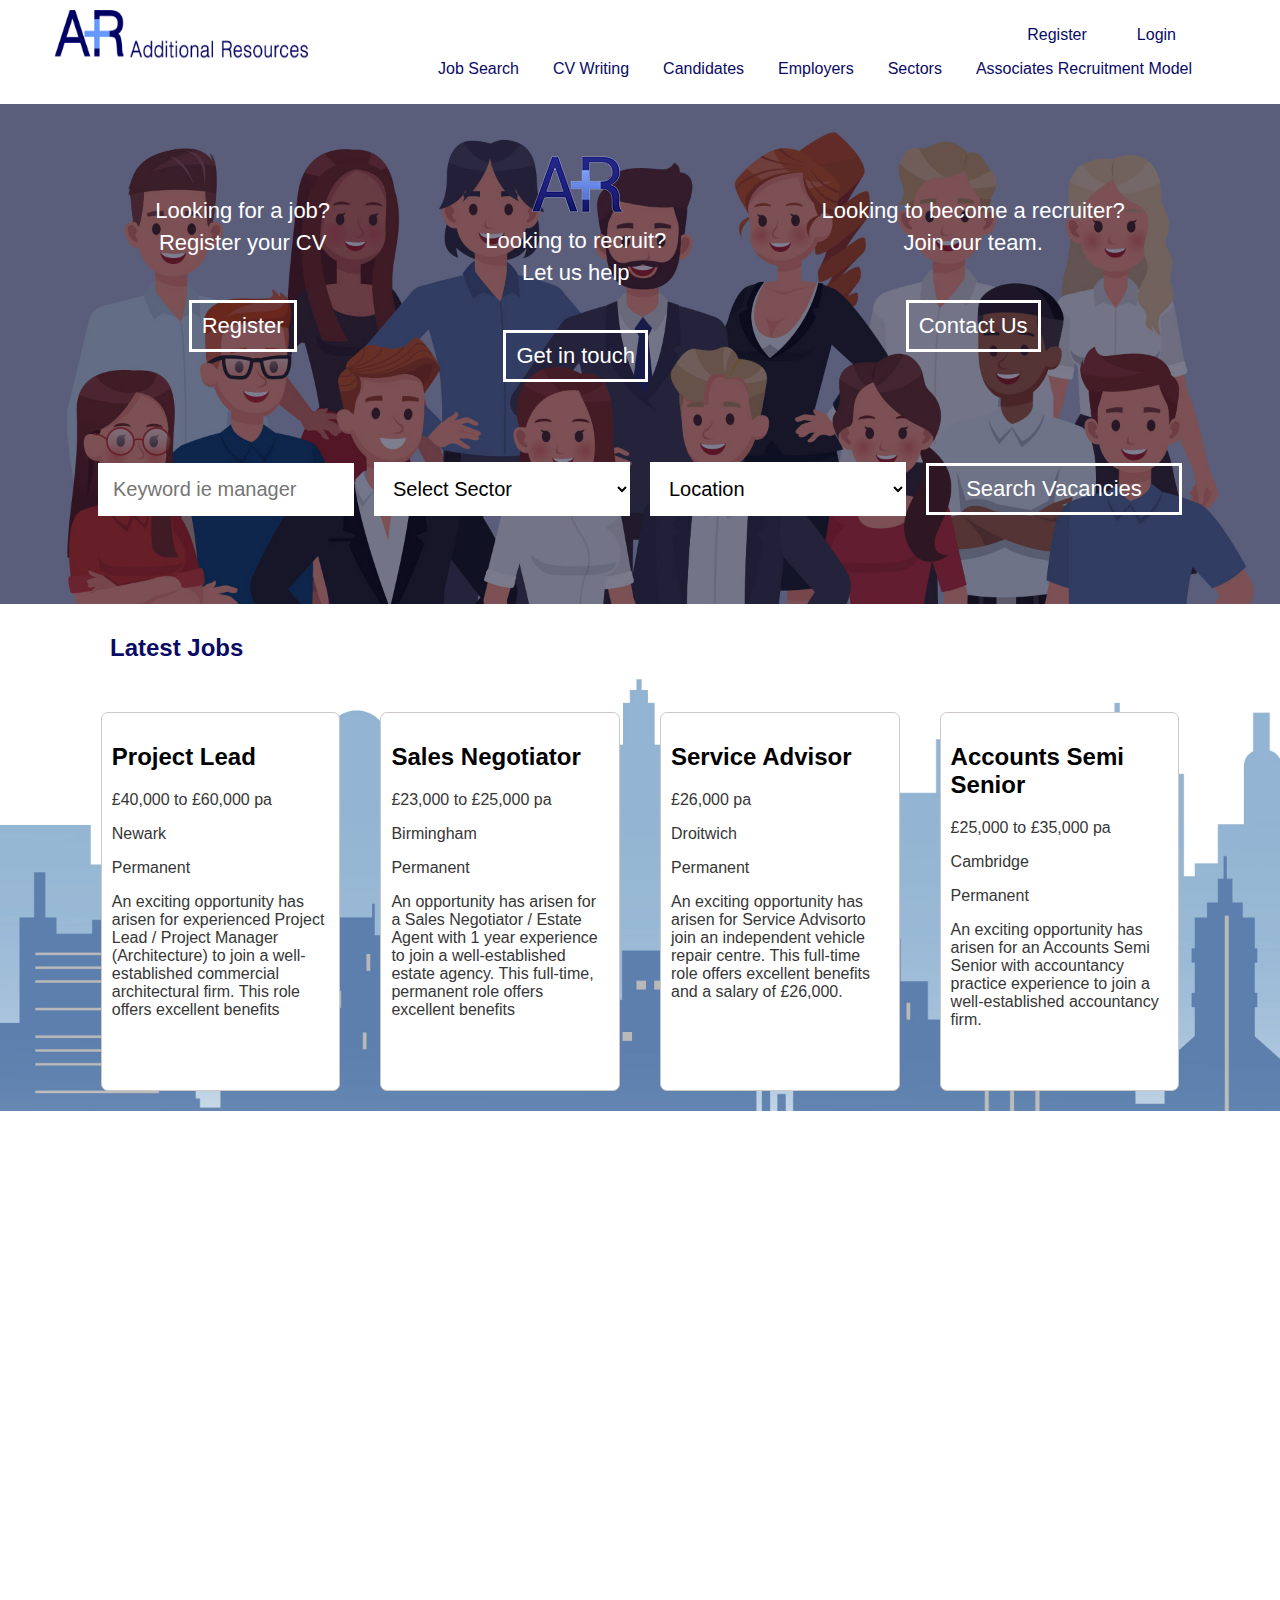
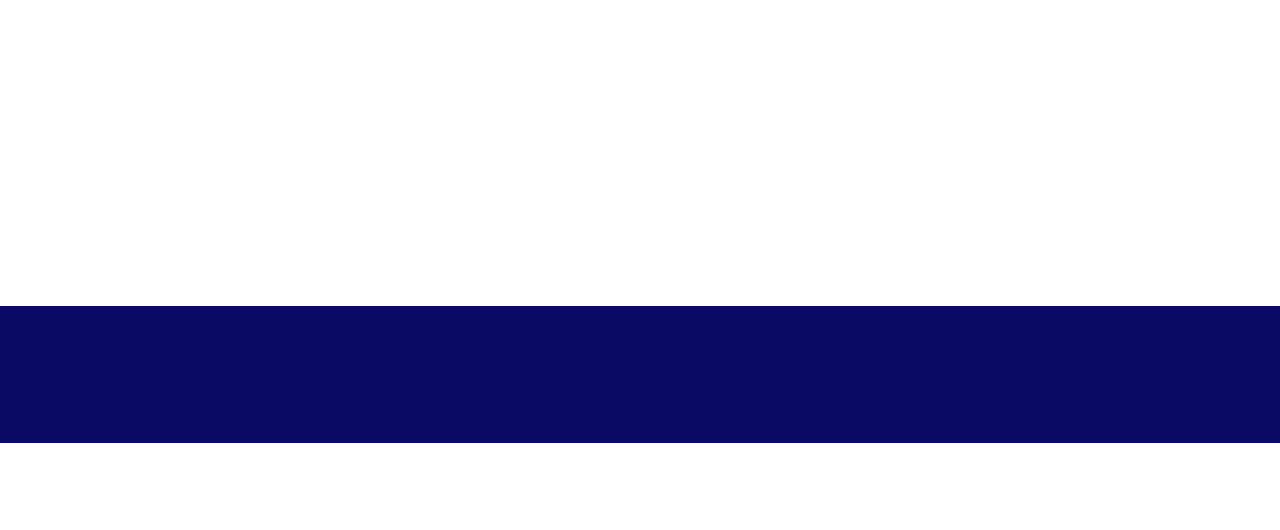
==== index.html @ f44f5a84 "new" ====
<html lang="en">
<head>
    <meta charset="UTF-8">
    <meta name="viewport" content="width=device-width, initial-scale=1.0">
    <title>Additional Resources</title>
    <link rel="shortcut icon" href="images/header_logo.png">
    <link rel="stylesheet" href="style.css">
</head>
<body>
    <header>
        <div id="head1">
<img src="images/sec_logo.png" alt="" id="img">
        </div>
        <div id="head2">
            <div class="head1">
               <ul>
                <li><a href="">Register</a></li>
                <li><a href="">Login</a></li>
               </ul>
            </div>
            <div class="head2">
                <ul >
                    <a href=""></a>
                    <li><a href="">Job Search</a></li>
                    <li><a href="">CV Writing</a></li>
                    <li><a href="">Candidates</a></li>
                    <li><a href="">Employers</a></li>
                    <li><a href="">Sectors</a></li>
                    <li><a href="">Associates Recruitment Model</a></li>
                 </ul>
            </div>

        </div>
        
    </header>
    <div id="side">
        <div id="underNav">
<img src="images/sec_logo.png" alt="">        
        </div>

        <div onclick="openNav()">
         <div class="container" onclick="myFunction(this)" id="sideNav">
             <div class="bar1"></div>
             <div class="bar2"></div>
             <div class="bar3"></div>
           </div>
         </div>
       </div>

       <div id="mySidenav" class="sidenav">
        <div style="text-align: center;margin-bottom: 40px;">
          <img src="images/sec_logo.png" alt="" id="img"> 
        </div>
        <a href="">Job Search</a>
        <a href="">CV Writing</a>
        <a href="">Candidates</a>
        <a href="">Employers</a>
        <a href="">Sectors</a>
        <a href="">Associates Recruitment Model</a>
        <hr>
        <a href="">Register</a>
        <a href="">Login</a>
         </div>
       
       
      </div>


    <div id="hero">
<div id="cover">
    <div id="in">
      <div>
  <p>Looking for a job?</p>  
<p>Register your CV </p>
<button>Register</button>
  </div>
  <div>
    <img src="images/header_logo.png" alt="">
   <p>Looking to recruit?</p> 
<p>Let us help</p>
<button>Get in touch</button>
  </div>
  <div>
  <p>Looking to become a recruiter?</p>  
<p>Join our team.</p>
<button>Contact Us</button>
  </div>   
    </div>
 
<div>
    <form action="">
        <div><input type="text" name="" id="" placeholder="Keyword ie manager"></div>
        <div><select>

    <option >Select Sector</option>
       <option >
                Accountancy
            </option>
    
        <option >
                Banking, Finance &amp; Insurance
            </option>
    
        <option value="90054">
                Car Industry
            </option>
    
        <option value="90055">
                Catering &amp; Hospitality
            </option>
    
        <option value="90057">
                Construction
            </option>
    
        <option value="90059">
                Education &amp; Training
            </option>
    
        <option value="90039">
                Engineering
            </option>
    
        <option value="90062">
                Healthcare &amp; Pharmaceuticals
            </option>
    
        <option value="90063">
                HR and Recruitment
            </option>
    
        <option value="90030">
                IT &amp; Internet
            </option>
    
        <option value="90064">
                Legal
            </option>
    
        <option value="90066">
                Manufacturing
            </option>
    
        <option value="90050">
                Marketing &amp; PR
            </option>
    
        <option value="90075">
                Property
            </option>
    
        <option value="90078">
                Sales
            </option>
    
        <option value="90080">
                Secretarial, PA &amp; Administration
            </option>
    
        <option value="90083">
                Transport &amp; Logistics
            </option>
    
    </select></div>
        <div><select name="" id="">
    <option value="">Location</option>
</select></div>

        <div><button id="subm">Search Vacancies</button></div>
    </form>
</div>
</div>
    </div>


    <section>
        <div style="margin: 30px;margin-left: 110px;color: #0a0a64;"> <h2>Latest Jobs</h2></div>
       
        <div id="latest">
            <div>
             <h2>Project Lead</h2>   
<p>£40,000 to £60,000 pa</p>
<p>Newark</p>
<p>Permanent</p>
<p>An exciting opportunity has arisen for experienced Project Lead / Project Manager (Architecture) to join a well-established commercial architectural firm. This role offers excellent benefits</p>
    <div style="text-align: center;"><button>VIEW/APPLY</button>   </div>
  
</div>
            <div>
               <h2>Sales Negotiator</h2> 
<p>£23,000 to £25,000 pa</p>
<p>Birmingham</p>
<p>Permanent</p>
<p>An opportunity has arisen for a Sales Negotiator / Estate Agent with 1 year experience to join a well-established estate agency. This full-time, permanent role offers excellent benefits</p>
<div style="text-align: center;"><button>VIEW/APPLY</button>   </div>
</div>
            <div>
           <h2> Service Advisor</h2>    
<p>£26,000 pa</p>
<p>Droitwich</p>
<p>Permanent</p>
<p>An exciting opportunity has arisen for Service Advisorto join an independent vehicle repair centre. This full-time role offers excellent benefits and a salary of £26,000. </p>
<div style="text-align: center;"><button>VIEW/APPLY</button>   </div> 
            </div>
            <div>
      <h2> Accounts Semi Senior</h2>         
<p>£25,000 to £35,000 pa</p>
<p>Cambridge</p>
<p>Permanent</p>
<p>An exciting opportunity has arisen for an Accounts Semi Senior with accountancy practice experience to join a well-established accountancy firm. </p>
<div style="text-align: center;"><button>VIEW/APPLY</button>   </div> 
            </div>
        </div>
    </section>

    <div id="next1">
<div>
  <h1 style="color: #0a0a64;">Making a job change.</h1>  
<p>Finding a new job or career is one of the most important steps in a person’s life. Additional Resources have been providing a first class service to candidates for many years. We have a broad range of job opportunities and will help you identify your best qualities and find you a role that suits your skills and experience. We support you through the interview process and give you guidance along the way.
</p>
<p style="color: #04B4F4;">Why choose us for your Recruitment?</p>
<p>We know how important it is to attract the right talent for your business, our recruitment service will help you access these candidates from a wider talent pool. Our approach is to understand what candidate fits your needs and the company culture. We have recruiters based across the UK building relationships and networking with candidates, making sure we can provide you with a personal and prompt service. We are experienced and fully established within the UK recruitment market.
</p>
</div>
<div><img src="images/plug_homepage_image.jpg" alt=""></div>
    </div>

<div id="next1">
    <div>
      <h1 style="color: #0a0a64;">Want to get into Recruiting?</h1>  
<p>We have created a comprehensive range of business tools to provide you with everything you need to start and build a successful recruitment desk. Our flexible range of technology and support services will ensure your get off to a flying start!?
   </p>
 </div>
    <div><img src="images/plug_homepage_image_2.jpg" alt=""></div>
</div>

<footer>
    <div>
<div >
        <img src="images/logo_footer.png" alt="" >
    </div>
 
</div>
<div >
    <img src="images/APSCoUKLogoMONO_footer.png" alt="" >
 </div>
<div >
    <img src="images/Turning-timesheets.png" alt="" id="turn" >
 </div>

    <div style="display: flex;flex-direction: row;" id="socials">
        <img src="images/social_facebook.png" alt="" >
        <img src="images/social_linkedin.png" alt="">
        <img src="images/social_twitter.png" alt="">
     </div>
   
  
</footer>

<div class="last">
<div >
   <a href="">Website Terms</a> 
   <a href="">Privacy Policy</a>
   <a href="">Contact</a>
   <a href="">Blog</a>
</div>
<div >
    <a>Copyright ©2024  Additional Resources</a>
</div>
</div>
<script src="script.js"></script>
</body>
</html>
---- style.css ----
header{
    display: flex;flex-direction: row;justify-content: center;
    position: sticky;top: 0;z-index: 10000;background-color: #fff;
}
header>div{
    text-align: center;margin: 10px;
}
#head1{
    width: 20%;
}
#head2{
    width: 70%;
}
#head1 img{
    width: 100%;height: 50px;
}
.head2>ul>li{
    list-style-type: none;padding: 0;
}
.head2>ul{
    display: flex;flex-direction: row;justify-content: space-evenly;
   
}

.head2>ul li>a{
    text-decoration: none;color: #0a0a64;font-size: 16px;font-weight: 500;
}
.head2 a:hover{
    transition: 0.5s;text-decoration: underline;
}
 header a:hover{
  transition: 0.5s;text-decoration: underline;
}
.head1>ul{
    display: flex;flex-direction: row;justify-content: end;
}
.head1>ul li{
    margin-right: 50px;list-style-type: none;
}
.head1 a{
    color: #0a0a64;text-decoration: none;font-weight: 500;
}
body{
    margin: 0;padding: 0;
    font-family: 'Segoe UI', Tahoma, Geneva, Verdana, sans-serif;
}

#hero{
    background-image: url(images/header_video.jpg);background-repeat: no-repeat;height: 500px;
    background-size: cover;position: relative;
}
#cover{
    position: absolute;top: 0;bottom: 0;left: 0;right: 0;background-color:#0000003b;
}

#in{
    display: flex;flex-direction: row;flex-wrap: nowrap;justify-content: space-evenly;
    color: #fff;text-align: center;font-size: 22px;align-items:center;margin-top: 50px;
}
#in p{
    line-height: 10px;color: #fff;
}
#in button{
    padding: 10px;border: 3px solid #fff;background-color: #ffffff00;font-size: 22px;color: #fff;margin-top: 30px;
}
#cover form{
    display: flex;flex-direction: row;justify-content: center;align-items: center;
}
#cover form>div{
    width: 20%;margin: 10px;
}
#cover form>div>select{
    padding: 15px;background-color: #fff;color: #000000;border: none;font-size: 20px;width: 100%;
}
#cover form>div>input{
    padding: 15px;background-color: #fff;color: #000000;border: none;font-size: 20px;width: 100%;
}
#cover form{
   text-align: center;margin-top: 70px;
}
#subm{
    padding: 10px;border: 3px solid #fff;background-color: #ffffff00;color: #fff;font-size: 22px;
width: 100%;
}
section{
    background-image: url(images/background_latest_jobs.jpg);background-repeat: no-repeat;height: auto;
    background-size: cover;position: relative;
}
#latest{
    display: flex;flex-direction: row;flex-wrap: wrap;justify-content: center;justify-content: center;
}
#latest>div{
    width: 17%;margin: 20px;background-color: #fff;border: 1px solid rgb(207, 200, 200);border-radius: 7px;
    padding: 10px;text-align: left;
}
#latest button{
    background-color: #0a0a64;color: #fff;padding: 10px;border: none;border-radius: 8px;
}
p{
    color: #363636;
}
#next1{
    display: flex;flex-direction: row;justify-content: space-evenly;
}
#next1>div{
    margin: 20px;width: 40%;
}
#next1 h1{
    font-size: 40px;
}
#next1 img{
    width: 100%;
}
footer{
    background-color: #0a0a64
}
footer{
   display: flex;flex-direction: row;justify-content:space-evenly;
}
footer>div{
padding: 10px;color: #F9FAFB;margin: 20px;width: 20%;
}
footer>#socials img{
    width: 60px;height: 60px;
}
#turn{
    width: 100px;
}
.last{
   display: flex;flex-direction: row;justify-content: space-between;padding: 20px;
}
.last a{
    text-decoration: none;color: #363636;padding: 10px;font-weight: bold;
}
#side{
    background-color: #fff;
   padding: 20px;
    display: none;z-index: 10000;

}
#side img{
    display: none;
}
.container {
    display: none;
  }
  
  .bar1, .bar2, .bar3 {
    width: 20px;
    height: 5px;
    background-color: #000000;
    margin: 6px 0;
    transition: 0.4s;
  }
  
  .change .bar1 {
    transform: translate(0, 11px) rotate(-45deg);
  }
  
  .change .bar2 {opacity: 0;}
  
  .change .bar3 {
    transform: translate(0, -11px) rotate(45deg);
  }
.sidenav{
    display: none;
}
.sidenav{
    display: none;
}
#img{
    width: 200px;
}
#underNav{
    display: none;
}

div{
    opacity: 0;
    transform: translateY(20px);
    transition: opacity 0.7s ease-out, transform 0.7s ease-out;
  }

  div.visible {
    opacity: 1;
    transform: translateY(0);
}
@media only screen and (max-width: 900px){
    #serviceHero>div{
        padding: 100px;color: #fff;display: flex;align-items:unset;justify-content:unset;text-align: center;
    }
    footer{
        flex-direction: column;
    }
    footer>div{
        width: auto;margin: 10px
    }
    .sidenav{
        display: block;
    }
    #sideNav{
        display: block;
    }
    #underNav{
        display: block;margin-top: 25px;margin-left: 20px;
    }
    .container{
        display: inline-block;
        cursor: pointer;
       }
    #side{
        display: block;height: 70px;position: sticky;top: 0;background-color: #ffffff;
    }
    #side img{
        display: block;margin: -5%;width: 250px;
    }
    header{
        display: none;
    }
    .sidenav {
        height: 100%;
        width: 0;
        position: fixed;
        z-index: 100000;
        top: 0;
        left: 0;
        background-color: #ffffff;
        overflow-x: hidden;
        transition: 0.5s;
        padding-top: 60px;
      }
      
      .sidenav a {
        text-decoration: none;
        display: block;
        transition: 0.3s;
        line-height: 50px;
        color: #0a0a64;
        font-family: 'Poppins', sans-serif;
        font-size: 15px;
        font-weight: 600;
    padding-left: 15px;
      }
      
      .sidenav a:hover {
        color: #ffffff;background-color: #0a0a64;border-bottom: 1px solid #e4e4e4;
      }

.container{
    float: right;margin-right: 30px;margin-top: -10px;
}
.last{
    flex-direction: column;
    justify-content: center;
}
#next1{
    flex-direction: column;
}
#next1>div{
    width: 90%;
}
#latest{
    flex-direction: column;
}
#latest>div{
    width: auto;
}
#in button{
display: none;}

#in p{
    display: none;
}
#cover form{
    flex-direction: column;
}
#cover form>div{
   width: 90%;
}
#hero{
    background-image: url(images/header_video.jpg);background-repeat: no-repeat;height: 500px;
   background-size:cover;background-position: center;
}
}
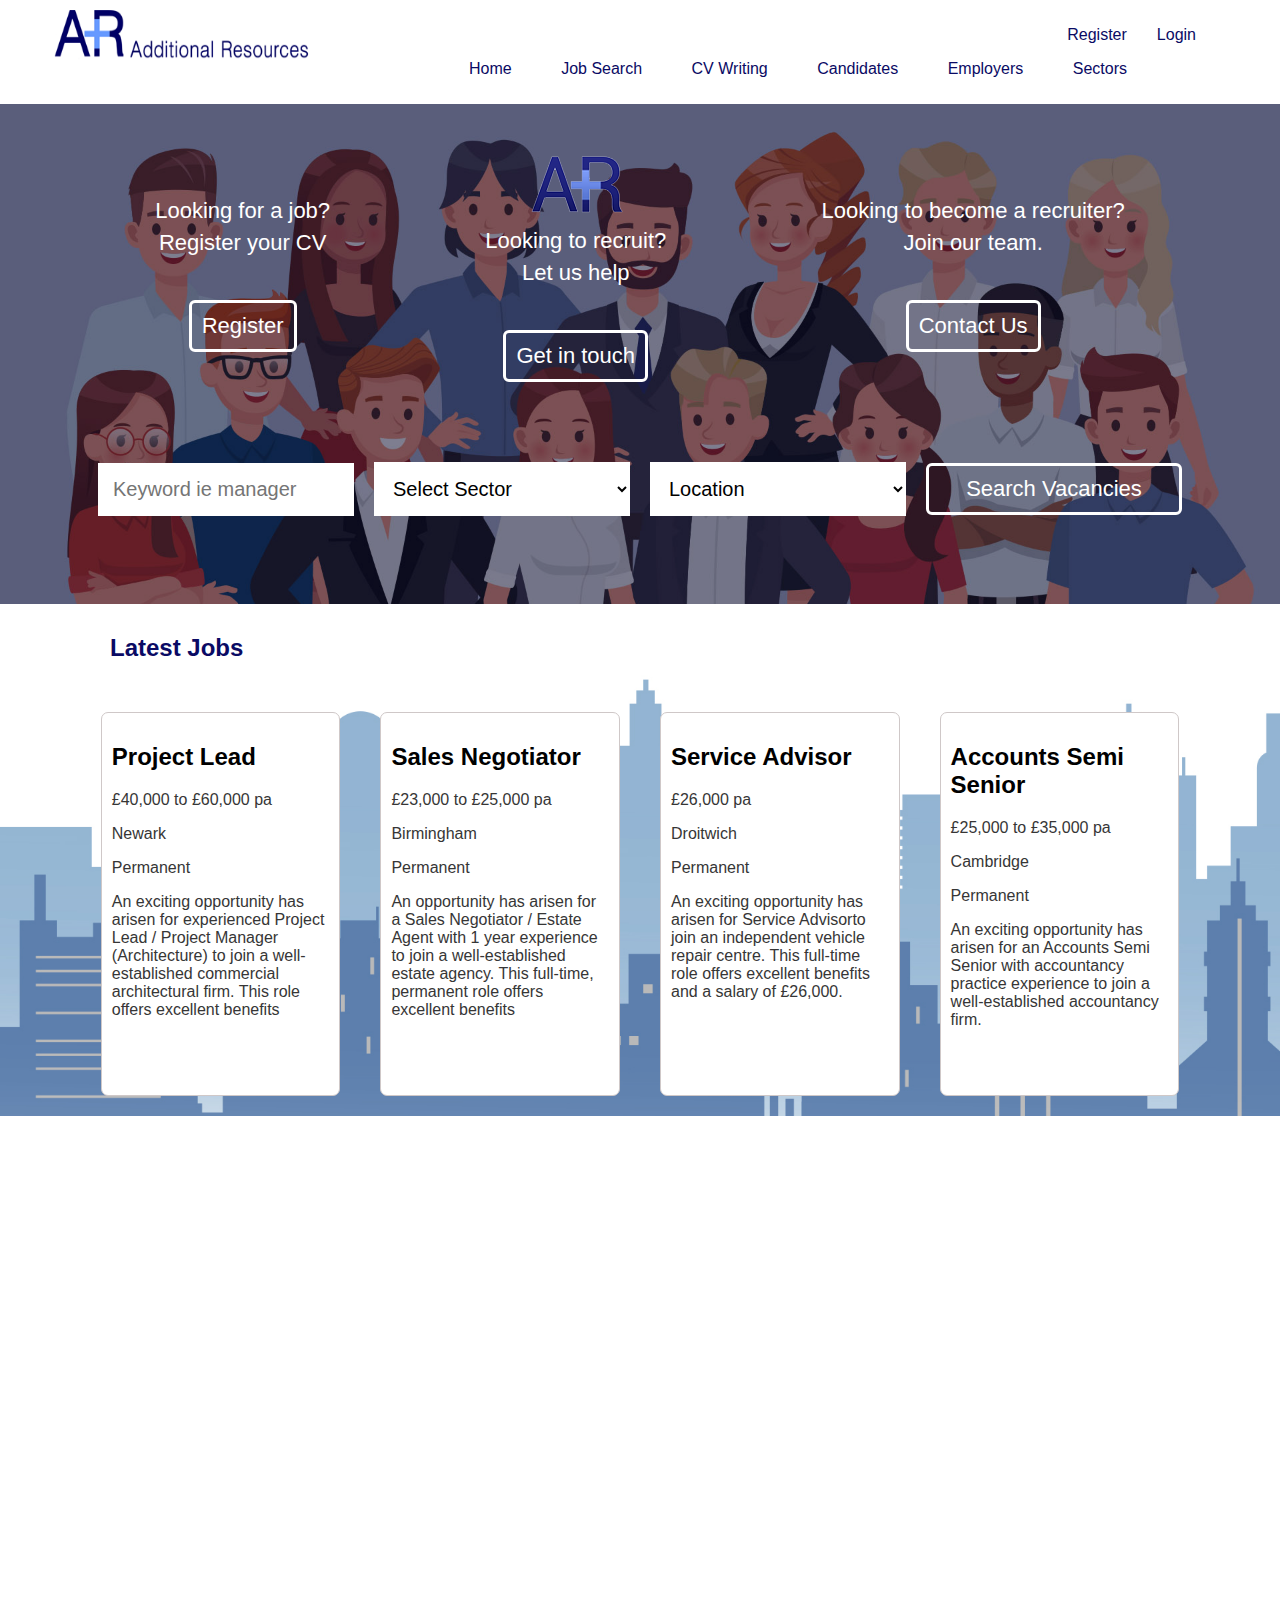
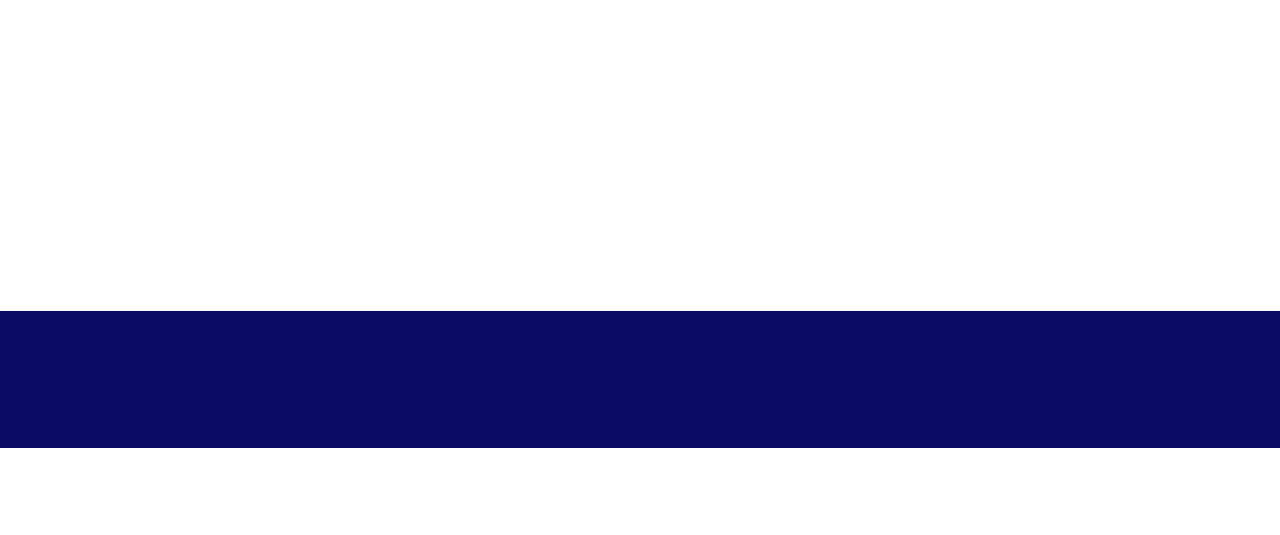
==== commit 355b749c: "new" ====
--- a/index.html
+++ b/index.html
@@ -14,19 +14,21 @@
         <div id="head2">
             <div class="head1">
                <ul>
-                <li><a href="">Register</a></li>
-                <li><a href="">Login</a></li>
+                <li><a href=""></a></li>
+                <li><a href="register.html">Register</a></li>
+                <li><a href="login.html">Login</a></li>
                </ul>
             </div>
             <div class="head2">
                 <ul >
                     <a href=""></a>
-                    <li><a href="">Job Search</a></li>
-                    <li><a href="">CV Writing</a></li>
-                    <li><a href="">Candidates</a></li>
-                    <li><a href="">Employers</a></li>
-                    <li><a href="">Sectors</a></li>
-                    <li><a href="">Associates Recruitment Model</a></li>
+                                        <li><a href="index.html">Home</a></li>
+                    <li><a href="jobsearch.html">Job Search</a></li>
+                    <li><a href="cv_writing.html">CV Writing</a></li>
+                    <li><a href="candidates.html">Candidates</a></li>
+                    <li><a href="employers.html">Employers</a></li>
+                    <li><a href="sectors.html">Sectors</a></li>
+                    <li></li>
                  </ul>
             </div>
 
@@ -51,15 +53,15 @@
         <div style="text-align: center;margin-bottom: 40px;">
           <img src="images/sec_logo.png" alt="" id="img"> 
         </div>
-        <a href="">Job Search</a>
-        <a href="">CV Writing</a>
-        <a href="">Candidates</a>
-        <a href="">Employers</a>
-        <a href="">Sectors</a>
-        <a href="">Associates Recruitment Model</a>
+        <a href="jobsearch.html">Job Search</a>
+        <a href="cv_writing.html">CV Writing</a>
+        <a href="candidates.html">Candidates</a>
+        <a href="employers.html">Employers</a>
+        <a href="sectors.html">Sectors</a>
+        
         <hr>
-        <a href="">Register</a>
-        <a href="">Login</a>
+        <a href="register.html">Register</a>
+        <a href="login.html">Login</a>
          </div>
        
        
--- a/style.css
+++ b/style.css
@@ -35,7 +35,7 @@
     display: flex;flex-direction: row;justify-content: end;
 }
 .head1>ul li{
-    margin-right: 50px;list-style-type: none;
+    margin-right: 30px;list-style-type: none;
 }
 .head1 a{
     color: #0a0a64;text-decoration: none;font-weight: 500;
@@ -44,7 +44,12 @@
     margin: 0;padding: 0;
     font-family: 'Segoe UI', Tahoma, Geneva, Verdana, sans-serif;
 }
-
+.alert a{
+    color: #fff;text-decoration: underline;
+}
+.alert p{
+    font-weight: 700;
+}
 #hero{
     background-image: url(images/header_video.jpg);background-repeat: no-repeat;height: 500px;
     background-size: cover;position: relative;
@@ -185,7 +190,85 @@
     opacity: 1;
     transform: translateY(0);
 }
+
+#banner{
+    display: flex;flex-direction: row; justify-content:space-evenly;align-items: center;
+}
+#banner>div{
+    padding: 10px;border: 1px solid #e6e2e2;width: 25%;margin: 30px;text-align: center;
+}
+#banner h3{
+    color: #0a0a64;
+}
+#banner button{
+    padding: 8px;background-color: #0a0a64;color: #fff;border-radius: 6px;border: none;font-size: 17px;
+}
+#banner button:hover{
+    background-color: #fff;border: 1px solid #0a0a64;color: #0a0a64;
+}
+#banner img{
+    width: 100%;
+}
+#loginForm{
+    display: flex;align-items: center;justify-content: center;
+}
+#loginForm form{
+    border: 1px solid #0a0a64;padding: 20px;
+    width: 70%;border-radius: 10px;
+}
+#loginForm input{
+    width: 100%;padding: 10px;margin:5px;  border: 1px solid #c4c0c0;
+}
+button{
+    padding: 8px;background-color: #0a0a64;color: #fff;border-radius: 6px;border: none;font-size: 17px;
+}
+button:hover{
+    background-color: #fff;border: 1px solid #0a0a64;color: #0a0a64;
+}
+#btn{
+    display: flex;flex-direction: row;justify-content: space-between;
+}
+button a{
+    color: #fff;text-decoration: none;
+}
+button a:hover{
+    color: #000000;
+}
+#ull li{
+    color: #363636;line-height: 35px;font-size: 17px;
+}
+
+#outside{
+    border: 1px solid #9e9ea0;padding: 20px;
+    width: 70%;border-radius: 10px; margin-bottom: 8px;
+}
+#unit{
+    display: flex;flex-direction: column;align-items: center;justify-content: center;
+    margin-bottom: 8px;
+}
+#unit label{
+    background-color: #CCC;padding: 5px;width: 99%;font-size: small;
+}
+#unit>input,select{
+    width: 100%;padding: 7px;  border: 1px solid #c4c0c0;
+}
+
+#loginForm1{
+    display: flex;align-items: center;justify-content: center;flex-direction: column;
+}
+
+
+
+
+
+
 @media only screen and (max-width: 900px){
+    #banner{
+        flex-direction: column;justify-content: center;
+    }
+    #banner>div{
+    width: 80%;margin: 20px;
+    }
     #serviceHero>div{
         padding: 100px;color: #fff;display: flex;align-items:unset;justify-content:unset;text-align: center;
     }
@@ -281,4 +364,12 @@
     background-image: url(images/header_video.jpg);background-repeat: no-repeat;height: 500px;
    background-size:cover;background-position: center;
 }
+#imgbg{
+    display: none;
+}
+}
+
+
+#content{
+    padding: 20px;padding-left: 40px;padding-right: 40px;padding-bottom: 20px
 }